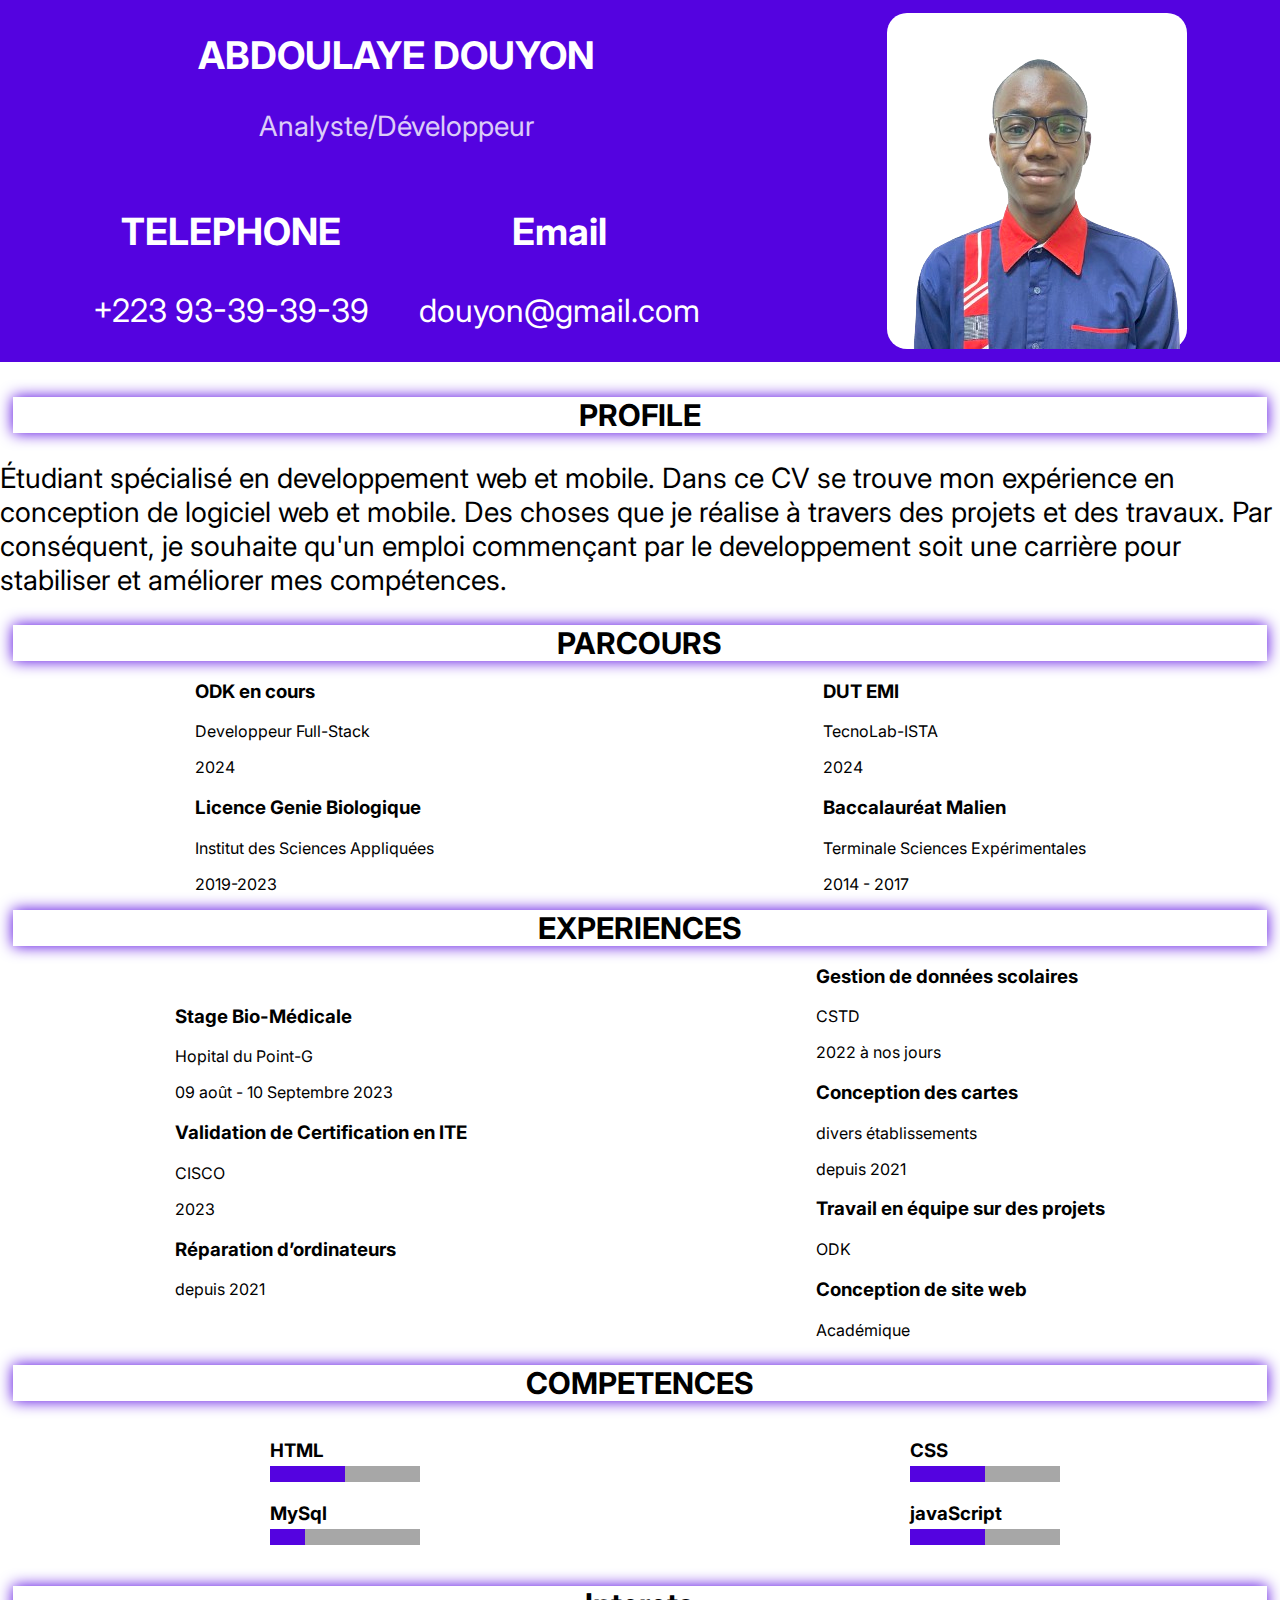
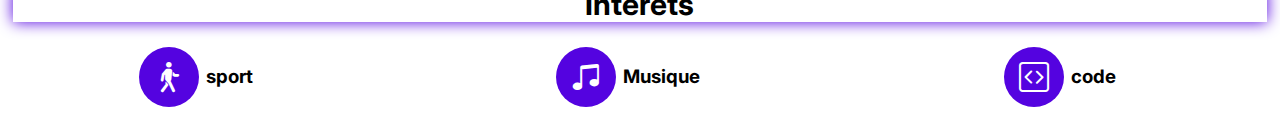
==== veille cv html css/index.html @ 782fa8ad "primo" ====
<!DOCTYPE html>
<html lang="fr">

<head>
    <meta charset="UTF-8">
    <meta name="viewport" content="width=device-width, initial-scale=1.0">
    <title>Mon Cv</title>
    <link rel="stylesheet" href="style.css">
    <link rel="stylesheet" href="https://cdn.jsdelivr.net/npm/bootstrap-icons@1.11.3/font/bootstrap-icons.min.css">
    <link rel="preconnect" href="https://fonts.googleapis.com">
    <link rel="preconnect" href="https://fonts.gstatic.com" crossorigin>
    <link href="https://fonts.googleapis.com/css2?family=Inter:wght@100..900&display=swap" rel="stylesheet">
</head>

<body>
    <header class="profile-section">
        <div class="header-left">
            <div class="nom-container">
                <h2>ABDOULAYE DOUYON</h2>
                <p>Analyste/Développeur</p>
            </div>
            <div class="contact-container">
                <div class="phone">
                    <h3>TELEPHONE</h3>
                    <p>+223 93-39-39-39</p>
                </div>
                <div class="email">
                    <h3>Email</h3>
                    <p>douyon@gmail.com</p>
                </div>
            </div>

        </div>
        <div class="header-right">
            <img src="img/profile.png" alt="Mon profile">
        </div>
    </header>
    <main>
        <section class="presentation-section">
            <h2 class="section-title">PROFILE</h2>
            <p class="about-me">Étudiant spécialisé en developpement web et mobile. Dans ce CV se trouve mon expérience
                en conception de logiciel web et mobile. Des choses que je réalise à travers des projets et des travaux.
                Par conséquent, je souhaite qu'un emploi commençant
                par le developpement soit une carrière pour stabiliser et améliorer mes compétences.
            </p>
        </section>
        <section class="parcours-section">
            <h2 class="section-title">PARCOURS</h2>
            <div class="container">
                <div class="left-element">
                    <div class="section-element">
                        <h3>ODK en cours</h3>
                        <p>Developpeur Full-Stack</p>
                        <p>2024</p>
                    </div>
                    <div class="section-element">
                        <h3>Licence Genie Biologique</h3>
                        <p>Institut des Sciences Appliquées</p>
                        <p>2019-2023</p>
                    </div>
                </div>
                <div class="right-element">
                    <div class="section-element">
                        <h3>DUT EMI</h3>
                        <p>TecnoLab-ISTA</p>
                        <p>2024</p>
                    </div>
                    <div class="section-element">
                        <h3>Baccalauréat Malien</h3>
                        <p>Terminale Sciences Expérimentales</p>
                        <p>2014 - 2017</p>
                    </div>
                </div>
            </div>

        </section>

        <section class="experiences-section">
            <h2 class="section-title">EXPERIENCES</h2>
            <div class="container">
                <div class="left-element">
                    <div class="section-element">
                        <h3>Stage Bio-Médicale</h3>
                        <p>Hopital du Point-G</p>
                        <p>09 août - 10 Septembre 2023</p>
                    </div>
                    <div class="section-element">
                        <h3>Validation de Certification en ITE</h3>
                        <p>CISCO</p>
                        <p>2023</p>
                    </div>
                    <div class="section-element">
                        <h3>Réparation d’ordinateurs</h3>
                        <p>depuis 2021</p>
                    </div>
                </div>
                <div class="right-element">
                    <div class="section-element">
                        <h3>Gestion de données scolaires</h3>
                        <p>CSTD</p>
                        <p>2022 à nos jours</p>
                    </div>
                    <div class="section-element">
                        <h3>Conception des cartes </h3>
                        <p>divers établissements</p>
                        <p>depuis 2021</p>
                    </div>
                    <div class="section-element">
                        <h3>Travail en équipe sur des projets</h3>
                        <p>ODK</p>
                    </div>
                    <div class="section-element">
                        <h3>Conception de site web</h3>
                        <p>Académique</p>
                    </div>
                </div>
            </div>
        </section>

        <section class="competences-section">
            <h2 class="section-title">COMPETENCES</h2>
            <div class="container-cmp">
                <div class="left-element">
                    <div class="competences-element">
                        <h3>HTML</h3>
                        <progress value="50" max="100"></progress>
                    </div>
                    <div class="competences-element">
                        <h3>MySql</h3>
                        <progress value="23" max="100"></progress>
                    </div>
                </div>
                <div class="right-element">
                    <div class="competences-element">
                        <h3>CSS</h3>
                        <progress value="50" max="100"></progress>
                    </div>

                    <div class="competences-element">
                        <h3>javaScript</h3>
                        <progress class="prog-bar" value="50" max="100"></progress>
                    </div>

                </div>
            </div>
        </section>
    </main>
    <footer>
        <h2 class="section-title">Interets</h2>
        <div class="interets-content">
            <div class="interet-elements">
                <i class="bi bi-person-walking"></i>
                <h3>sport</h3>
            </div>
            <div class="interet-elements">
                <i class="bi bi-music-note-beamed"></i>
                <h3>Musique</h3>
            </div>
            <div class="interet-elements">
                <i class="bi bi-code-square"></i>
                <h3>code</h3>
            </div>
        </div>
    </footer>
</body>
</html>
---- veille cv html css/style.css ----
body {
    font-family: 'Inter', sans-serif;
    margin: 0;
    padding: 0;
}

header {
    width: 100%;
    background-color: #5403e0;
    color: white;
    margin-bottom: 35px;
}

.profile-section {
    display: flex;
    justify-content: space-around;
    align-items: center;
}
.container-cmp{
    display: flex;
    justify-content: space-around;
    align-items: center;
}

.nom-container {
    text-align: center;
}

.nom-container h2 {
    font-size: 38px;
}

.nom-container p {
    font-size: 28px;
    opacity: .8;
}

.contact-container {
    display: flex;
    justify-content: space-between;
    text-align: center;
    font-size: 32px;
}

.phone {
    margin-right: 50px;
}

.header-right {
    background-color: #ffffff;
    border-radius: 20px;
    padding: 5px;
    width: 290px;
    height: 326px;
    display: flex;
    justify-content: center;
    align-items: center;
}

.about-me {
    font-size: 28px;
    color: black;
}

.section-title {
    font-size: 30px;
    /* border: 1px solid #000; */
    text-align: center;
    width: 98%;
    margin: 0 auto;
    box-shadow: 0 0 15px .2px #5403e0;

}
.container{
    display: flex;
    justify-content: space-around;
    align-items: center;
    
}
    
    
.parcours-section {
    display: flex;
    flex-direction: column;
    justify-content: space-around;
    /* margin: 0 auto; */
}
 

.competences-section {
    display: flex;
    flex-direction: row;
    justify-content: space-around;
    height: 200px;   
}
.competences-element {
    margin-left: 50px;   
}

.competences-element h3 {
    margin-bottom: 1px;
    
}

.interets-content {
    display: flex;
    justify-content: space-around;
    margin-top: 25px;
    margin-bottom: 15px;
   
}

.interet-elements {
    display: flex;
    margin-right: 25px;
    
}
.competences-section{
    display: flex;
    flex-direction: column;
}
.bi{
    display: flex;
    align-items: center;
    justify-content: center;
    font-size: 30px;
    width: 60px;
    height: 60px;
    background-color: #5403e0;
    color: white;
    border-radius: 100%;
    margin-right: 7px;
}
progress{
    width: 150px;
    background-color: #5403e0;
}
progress::-webkit-progress-bar{
    background-color: rgb(167, 167, 167);
}
progress::-webkit-progress-value{
    background-color: #5403e0;
}
footer{
    margin-top: 30px;
}
@media screen and (max-width: 1024px)  {
    .nom-container {
        text-align: center;
    }
    
    .nom-container h2 {
        font-size: 32px;
    }
    
    .nom-container p {
        font-size: 28px;
        opacity: .8;
    }
    
    .contact-container {
        display: flex;
        justify-content: space-between;
        text-align: center;
        font-size: 18px;
    }
    
    .phone {
        margin-right: 30px;
    }
    .header-right {
        border-radius: 15px;
        padding: 5px;
        width: 165px;
        height: 189px;
    }
    .header-right img{
        width: 195px;
        height: 200px;
    }
    
.about-me {
     font-size: 16px;
    color: black;
}



.competences-element {
    margin-left: 10px;   
}
}

@media screen and (max-width: 750px)  {
 .profile-section{
    display: flex;
    flex-direction: column-reverse;
 }
 .container{
    display: flex;
    flex-direction: column;
    justify-content: space-around;
    align-items: center;
}
.container-cmp{
    display: flex;
    justify-content: space-around;
    align-items: center;
}
    .nom-container {
        text-align: center;
    }
    
    .nom-container h2 {
        font-size: 32px;
    }
    .phone {
        margin-right:0;
    }
    .nom-container p {
        font-size: 28px;
        opacity: .8;
    }
    
    .contact-container {
        display: flex;
        flex-direction: column;
        justify-content: space-between;
        text-align: center;
        font-size: 12px;
    }
  
    .header-right {
      
        width: 150px;
        height: 150px;
        display: flex;
        align-items: center;
        margin-top: 10px;
    }
    .header-right img{
        width: 190px;
        height: 165px;
    }
    
    .competences-section {
        display: flex;
        flex-direction: column;  
    }
    .nom-container p{
        margin-top: -15px;
    }
    .contact-container{
        margin-top: -25px;
        font-size: 20px;
    }
    .email p{
        margin-top: -14px;
    }
    .phone p{
        margin-top: -14px;
    }
    .bi{
        display: flex;
        align-items: center;
        justify-content: center;
        font-size: 20px;
        width: 45px;
        height: 45px;
        background-color: #5403e0;
        color: white;
        border-radius: 100%;
        margin-right: 7px;
    }
    .interets-content {
        display: flex;
        justify-content: space-around;
        align-items: center;
       
    }
    .interet-elements{
        margin: 0 auto;
    }
    .interet-elements h3{
      font-size: 20px;
    margin-top: 10px;
    }
}
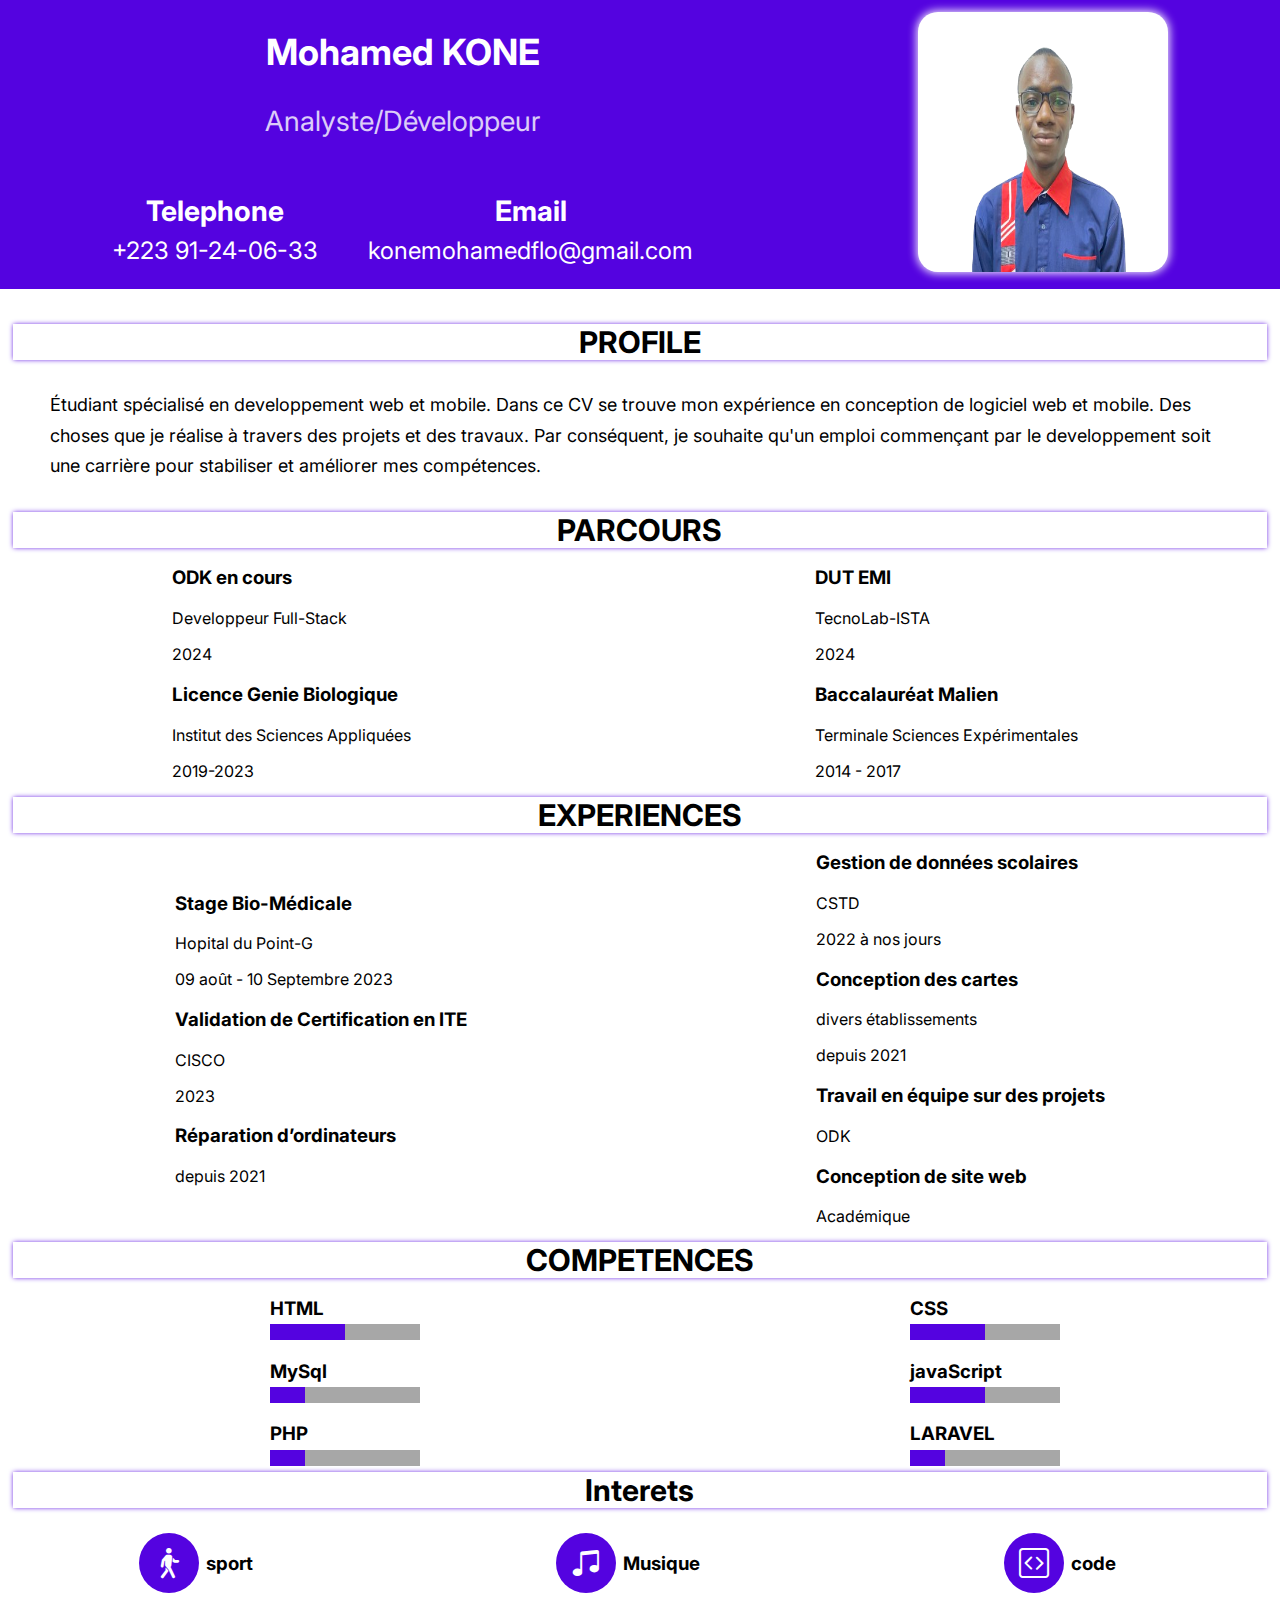
==== commit 3c911395: "Version corrigé" ====
--- a/veille cv html css/index.html
+++ b/veille cv html css/index.html
@@ -9,24 +9,24 @@
     <link rel="stylesheet" href="https://cdn.jsdelivr.net/npm/bootstrap-icons@1.11.3/font/bootstrap-icons.min.css">
     <link rel="preconnect" href="https://fonts.googleapis.com">
     <link rel="preconnect" href="https://fonts.gstatic.com" crossorigin>
-    <link href="https://fonts.googleapis.com/css2?family=Inter:wght@100..900&display=swap" rel="stylesheet">
+    <link href="https://fonts.googleapis.com/css2?family=Inter:wght@100900&display=swap" rel="stylesheet">
 </head>
 
 <body>
     <header class="profile-section">
         <div class="header-left">
             <div class="nom-container">
-                <h2>ABDOULAYE DOUYON</h2>
+                <h2>Mohamed KONE</h2>
                 <p>Analyste/Développeur</p>
             </div>
             <div class="contact-container">
                 <div class="phone">
-                    <h3>TELEPHONE</h3>
-                    <p>+223 93-39-39-39</p>
+                    <h3>Telephone</h3>
+                    <p>+223 91-24-06-33</p>
                 </div>
                 <div class="email">
                     <h3>Email</h3>
-                    <p>douyon@gmail.com</p>
+                    <p>konemohamedflo@gmail.com</p>
                 </div>
             </div>
 
@@ -38,9 +38,7 @@
     <main>
         <section class="presentation-section">
             <h2 class="section-title">PROFILE</h2>
-            <p class="about-me">Étudiant spécialisé en developpement web et mobile. Dans ce CV se trouve mon expérience
-                en conception de logiciel web et mobile. Des choses que je réalise à travers des projets et des travaux.
-                Par conséquent, je souhaite qu'un emploi commençant
+            <p class="about-me">Étudiant spécialisé en developpement web et mobile. Dans ce CV se trouve mon expérience en conception de logiciel web et mobile. Des choses que je réalise à travers des projets et des travaux. Par conséquent, je souhaite qu'un emploi commençant
                 par le developpement soit une carrière pour stabiliser et améliorer mes compétences.
             </p>
         </section>
@@ -129,6 +127,10 @@
                         <h3>MySql</h3>
                         <progress value="23" max="100"></progress>
                     </div>
+                    <div class="competences-element">
+                        <h3>PHP</h3>
+                        <progress value="23" max="100"></progress>
+                    </div>
                 </div>
                 <div class="right-element">
                     <div class="competences-element">
@@ -139,6 +141,10 @@
                     <div class="competences-element">
                         <h3>javaScript</h3>
                         <progress class="prog-bar" value="50" max="100"></progress>
+                    </div>
+                    <div class="competences-element">
+                        <h3>LARAVEL</h3>
+                        <progress value="23" max="100"></progress>
                     </div>
 
                 </div>
@@ -163,4 +169,5 @@
         </div>
     </footer>
 </body>
-</html>
+
+</html>--- a/veille cv html css/style.css
+++ b/veille cv html css/style.css
@@ -1,288 +1,294 @@
-body {
-    font-family: 'Inter', sans-serif;
-    margin: 0;
-    padding: 0;
-}
-
-header {
-    width: 100%;
-    background-color: #5403e0;
-    color: white;
-    margin-bottom: 35px;
-}
-
-.profile-section {
-    display: flex;
-    justify-content: space-around;
-    align-items: center;
-}
-.container-cmp{
-    display: flex;
-    justify-content: space-around;
-    align-items: center;
-}
-
-.nom-container {
-    text-align: center;
-}
-
-.nom-container h2 {
-    font-size: 38px;
-}
-
-.nom-container p {
-    font-size: 28px;
-    opacity: .8;
-}
-
-.contact-container {
-    display: flex;
-    justify-content: space-between;
-    text-align: center;
-    font-size: 32px;
-}
-
-.phone {
-    margin-right: 50px;
-}
-
-.header-right {
-    background-color: #ffffff;
-    border-radius: 20px;
-    padding: 5px;
-    width: 290px;
-    height: 326px;
-    display: flex;
-    justify-content: center;
-    align-items: center;
-}
-
-.about-me {
-    font-size: 28px;
-    color: black;
-}
-
-.section-title {
-    font-size: 30px;
-    /* border: 1px solid #000; */
-    text-align: center;
-    width: 98%;
-    margin: 0 auto;
-    box-shadow: 0 0 15px .2px #5403e0;
-
-}
-.container{
-    display: flex;
-    justify-content: space-around;
-    align-items: center;
-    
-}
-    
-    
-.parcours-section {
-    display: flex;
-    flex-direction: column;
-    justify-content: space-around;
-    /* margin: 0 auto; */
-}
- 
-
-.competences-section {
-    display: flex;
-    flex-direction: row;
-    justify-content: space-around;
-    height: 200px;   
-}
-.competences-element {
-    margin-left: 50px;   
-}
-
-.competences-element h3 {
-    margin-bottom: 1px;
-    
-}
-
-.interets-content {
-    display: flex;
-    justify-content: space-around;
-    margin-top: 25px;
-    margin-bottom: 15px;
-   
-}
-
-.interet-elements {
-    display: flex;
-    margin-right: 25px;
-    
-}
-.competences-section{
-    display: flex;
-    flex-direction: column;
-}
-.bi{
-    display: flex;
-    align-items: center;
-    justify-content: center;
-    font-size: 30px;
-    width: 60px;
-    height: 60px;
-    background-color: #5403e0;
-    color: white;
-    border-radius: 100%;
-    margin-right: 7px;
-}
-progress{
-    width: 150px;
-    background-color: #5403e0;
-}
-progress::-webkit-progress-bar{
-    background-color: rgb(167, 167, 167);
-}
-progress::-webkit-progress-value{
-    background-color: #5403e0;
-}
-footer{
-    margin-top: 30px;
-}
-@media screen and (max-width: 1024px)  {
-    .nom-container {
-        text-align: center;
-    }
-    
-    .nom-container h2 {
-        font-size: 32px;
-    }
-    
-    .nom-container p {
-        font-size: 28px;
-        opacity: .8;
-    }
-    
-    .contact-container {
-        display: flex;
-        justify-content: space-between;
-        text-align: center;
-        font-size: 18px;
-    }
-    
-    .phone {
-        margin-right: 30px;
-    }
-    .header-right {
-        border-radius: 15px;
-        padding: 5px;
-        width: 165px;
-        height: 189px;
-    }
-    .header-right img{
-        width: 195px;
-        height: 200px;
-    }
-    
-.about-me {
-     font-size: 16px;
-    color: black;
-}
-
-
-
-.competences-element {
-    margin-left: 10px;   
-}
-}
-
-@media screen and (max-width: 750px)  {
- .profile-section{
-    display: flex;
-    flex-direction: column-reverse;
- }
- .container{
-    display: flex;
-    flex-direction: column;
-    justify-content: space-around;
-    align-items: center;
-}
-.container-cmp{
-    display: flex;
-    justify-content: space-around;
-    align-items: center;
-}
-    .nom-container {
-        text-align: center;
-    }
-    
-    .nom-container h2 {
-        font-size: 32px;
-    }
-    .phone {
-        margin-right:0;
-    }
-    .nom-container p {
-        font-size: 28px;
-        opacity: .8;
-    }
-    
-    .contact-container {
-        display: flex;
-        flex-direction: column;
-        justify-content: space-between;
-        text-align: center;
-        font-size: 12px;
-    }
-  
-    .header-right {
-      
-        width: 150px;
-        height: 150px;
-        display: flex;
-        align-items: center;
-        margin-top: 10px;
-    }
-    .header-right img{
-        width: 190px;
-        height: 165px;
-    }
-    
-    .competences-section {
-        display: flex;
-        flex-direction: column;  
-    }
-    .nom-container p{
-        margin-top: -15px;
-    }
-    .contact-container{
-        margin-top: -25px;
-        font-size: 20px;
-    }
-    .email p{
-        margin-top: -14px;
-    }
-    .phone p{
-        margin-top: -14px;
-    }
-    .bi{
-        display: flex;
-        align-items: center;
-        justify-content: center;
-        font-size: 20px;
-        width: 45px;
-        height: 45px;
-        background-color: #5403e0;
-        color: white;
-        border-radius: 100%;
-        margin-right: 7px;
-    }
-    .interets-content {
-        display: flex;
-        justify-content: space-around;
-        align-items: center;
-       
-    }
-    .interet-elements{
-        margin: 0 auto;
-    }
-    .interet-elements h3{
-      font-size: 20px;
-    margin-top: 10px;
-    }
-}+        body {
+            font-family: 'Inter', sans-serif;
+            margin: 0;
+            padding: 0;
+            --couleur-principale: #5403e0;
+            --taille-titre: 36px;
+            /* #5403e0 */
+        }
+        
+        header {
+            width: 100%;
+            background-color: var(--couleur-principale);
+            color: white;
+            margin-bottom: 35px;
+        }
+        
+        .phone {
+            margin-right: 50px;
+        }
+        
+        .email,
+        .phone {
+            font-size: 24px;
+        }
+        
+        .email p {
+            margin-top: -20px;
+        }
+        
+        .phone p {
+            margin-top: -20px;
+        }
+        
+        .profile-section {
+            display: flex;
+            justify-content: space-around;
+            align-items: center;
+        }
+        
+        .container {
+            display: flex;
+            justify-content: space-around;
+            align-items: center;
+        }
+        
+        .parcours-section .left-element {
+            margin-left: -30px;
+        }
+        
+        .container-cmp {
+            display: flex;
+            justify-content: space-around;
+            align-items: center;
+        }
+        
+        .nom-container {
+            text-align: center;
+        }
+        
+        .nom-container h2 {
+            font-size: var(--taille-titre);
+        }
+        
+        .nom-container p {
+            font-size: 28px;
+            opacity: .8;
+        }
+        
+        .contact-container {
+            display: flex;
+            justify-content: space-between;
+            text-align: center;
+            font-size: var(--taille-titre);
+        }
+        
+        .header-right img {
+            border-radius: 20px;
+            background-color: #ffffff;
+            width: 250px;
+            height: 260px;
+            box-shadow: 0 0 10px .2px hsl(0, 0%, 100%);
+        }
+        
+        .about-me {
+            padding: 30px 50px;
+            color: black;
+            margin: 0 auto;
+            font-size: 18px;
+            line-height: 1.7;
+        }
+        
+        .section-title {
+            font-size: 30px;
+            text-align: center;
+            width: 98%;
+            margin: 0 auto;
+            box-shadow: 0 0 5px .2px var(--couleur-principale);
+        }
+        
+        .parcours-section {
+            display: flex;
+            flex-direction: column;
+            justify-content: space-around;
+        }
+        
+        .experiences-section {
+            display: flex;
+            flex-direction: column;
+            justify-content: space-around;
+        }
+        
+        .competences-section {
+            display: flex;
+            flex-direction: row;
+            justify-content: space-around;
+            height: 200px;
+        }
+        
+        .competences-element {
+            margin-left: 50px;
+        }
+        
+        .competences-element h3 {
+            margin-bottom: 1px;
+        }
+        
+        .interets-content {
+            display: flex;
+            justify-content: space-around;
+            margin-top: 25px;
+            margin-bottom: 15px;
+        }
+        
+        .interet-elements {
+            display: flex;
+            margin-right: 25px;
+        }
+        
+        .competences-section {
+            display: flex;
+            flex-direction: column;
+        }
+        
+        .bi {
+            display: flex;
+            align-items: center;
+            justify-content: center;
+            font-size: 30px;
+            width: 60px;
+            height: 60px;
+            background-color: var(--couleur-principale);
+            color: white;
+            border-radius: 100%;
+            margin-right: 7px;
+        }
+        
+        progress {
+            width: 150px;
+            background-color: var(--couleur-principale);
+        }
+        
+        progress::-webkit-progress-bar {
+            background-color: rgb(167, 167, 167);
+        }
+        
+        progress::-webkit-progress-value {
+            background-color: var(--couleur-principale);
+        }
+        
+        footer {
+            margin-top: 30px;
+        }
+        
+        @media screen and (max-width: 1024px) {
+            .nom-container {
+                text-align: center;
+            }
+            .nom-container h2 {
+                font-size: var(--taille-titre);
+            }
+            .nom-container p {
+                font-size: 28px;
+                opacity: .8;
+            }
+            .contact-container {
+                display: flex;
+                justify-content: space-between;
+                text-align: center;
+                font-size: 18px;
+            }
+            .phone {
+                margin-right: 30px;
+            }
+            .header-right img {
+                width: 250px;
+                height: 240px;
+            }
+            .about-me {
+                font-size: 16px;
+                color: black;
+            }
+            .competences-element {
+                margin-left: 10px;
+            }
+        }
+        
+        @media screen and (max-width: 820px) {
+            header {
+                border-radius: 0 0 35px 35px;
+            }
+            .profile-section {
+                display: flex;
+                flex-direction: column-reverse;
+            }
+            .parcours-section .container {
+                margin-left: -40px;
+            }
+            .container {
+                display: flex;
+                flex-direction: column;
+                justify-content: space-around;
+                align-items: center;
+            }
+            .container-cmp {
+                display: flex;
+                justify-content: space-around;
+                align-items: center;
+            }
+            .nom-container {
+                text-align: center;
+            }
+            .nom-container h2 {
+                font-size: var(--taille-titre);
+            }
+            .phone {
+                margin-right: 0;
+            }
+            .nom-container p {
+                font-size: 28px;
+                opacity: .8;
+            }
+            .contact-container {
+                display: flex;
+                flex-direction: column;
+                justify-content: space-between;
+                text-align: center;
+                font-size: 12px;
+            }
+            .header-right img {
+                margin-top: 20px;
+                height: 230px;
+            }
+            .competences-section {
+                display: flex;
+                flex-direction: column;
+            }
+            .nom-container p {
+                margin-top: -15px;
+            }
+            .contact-container {
+                margin-top: -25px;
+                font-size: 20px;
+            }
+            .email p {
+                margin-top: -20px;
+            }
+            .phone p {
+                margin-top: -14px;
+            }
+            .bi {
+                display: flex;
+                align-items: center;
+                justify-content: center;
+                font-size: 20px;
+                width: 45px;
+                height: 45px;
+                background-color: var(--couleur-principale);
+                color: white;
+                border-radius: 100%;
+                margin-right: 7px;
+            }
+            .interets-content {
+                display: flex;
+                justify-content: space-around;
+                align-items: center;
+            }
+            .interet-elements {
+                margin: 0 auto;
+            }
+            .interet-elements h3 {
+                font-size: 20px;
+                margin-top: 10px;
+            }
+        }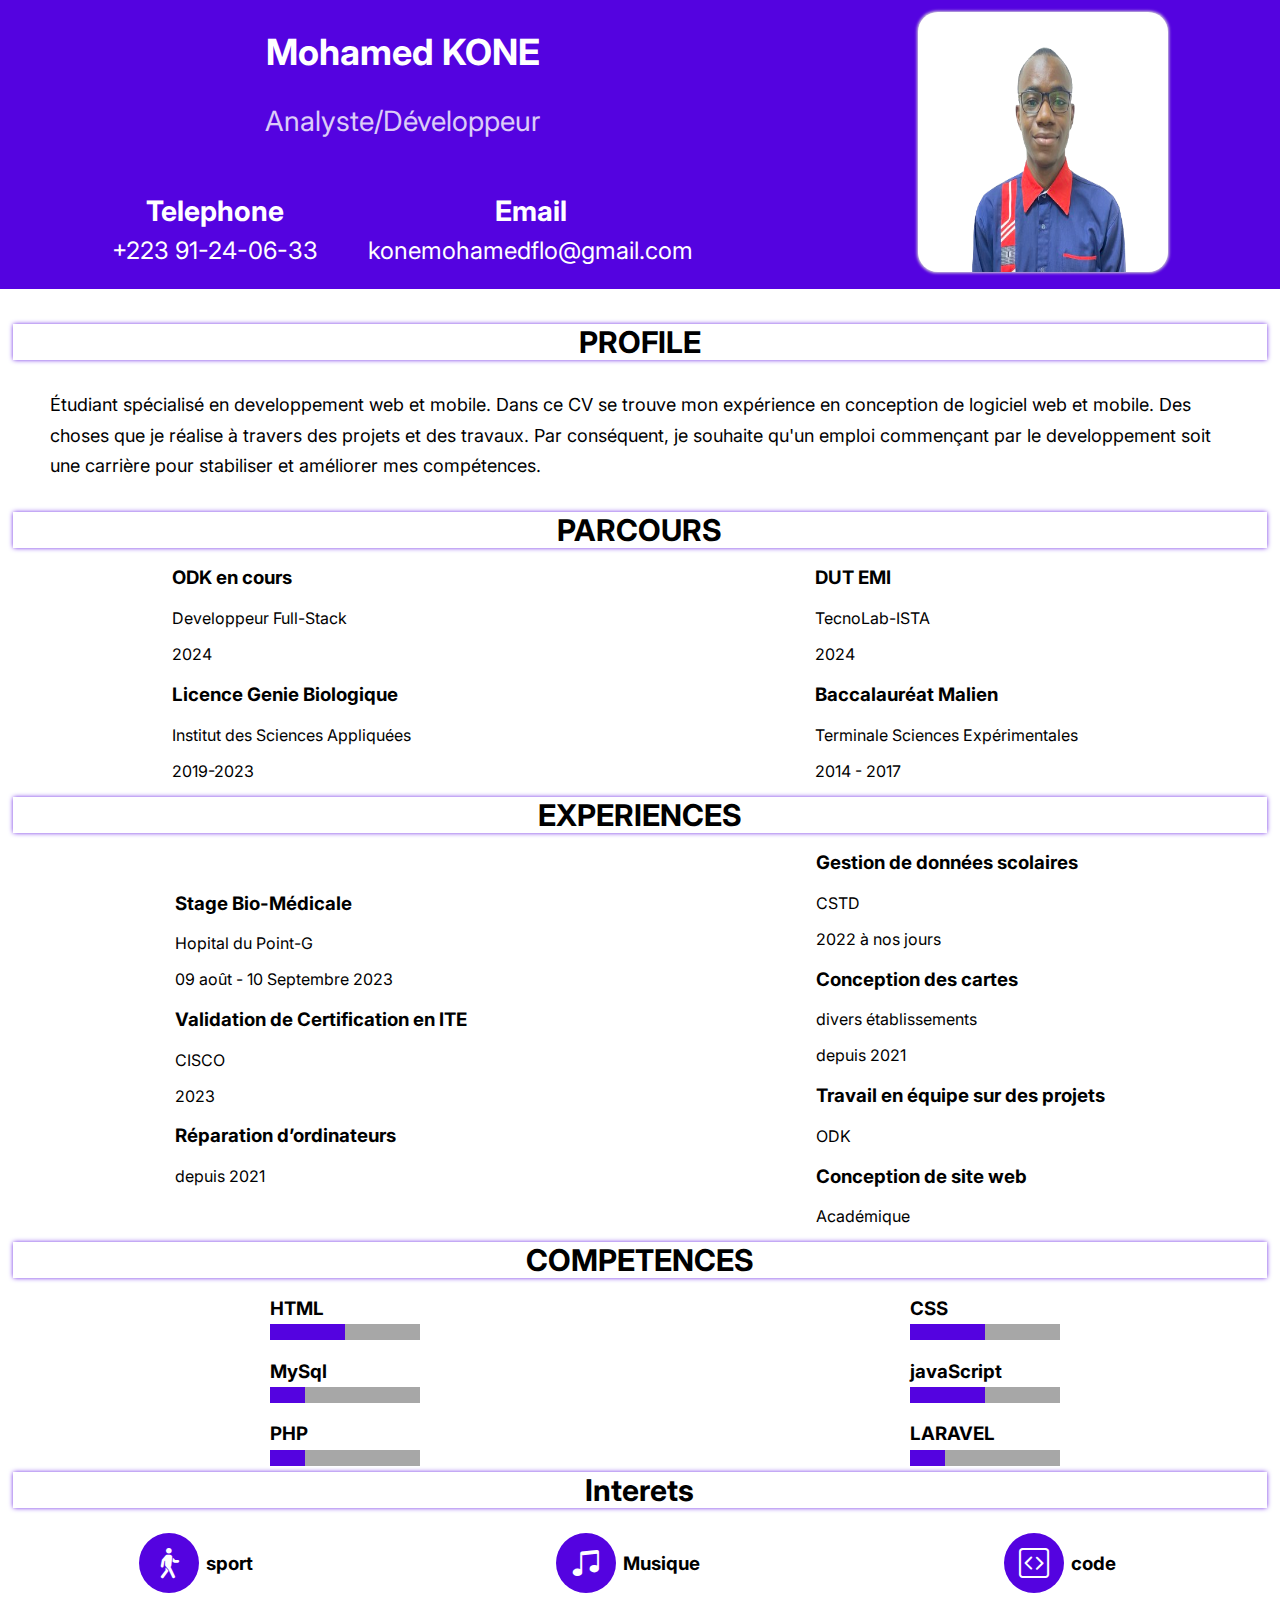
==== commit 1a94d101: "Version corrigée" ====
--- a/veille cv html css/index.html
+++ b/veille cv html css/index.html
@@ -9,7 +9,7 @@
     <link rel="stylesheet" href="https://cdn.jsdelivr.net/npm/bootstrap-icons@1.11.3/font/bootstrap-icons.min.css">
     <link rel="preconnect" href="https://fonts.googleapis.com">
     <link rel="preconnect" href="https://fonts.gstatic.com" crossorigin>
-    <link href="https://fonts.googleapis.com/css2?family=Inter:wght@100900&display=swap" rel="stylesheet">
+    <link href="https://fonts.googleapis.com/css2?family=Inter:wght@100..900&display=swap" rel="stylesheet">
 </head>
 
 <body>
--- a/veille cv html css/style.css
+++ b/veille cv html css/style.css
@@ -78,7 +78,7 @@
             background-color: #ffffff;
             width: 250px;
             height: 260px;
-            box-shadow: 0 0 10px .2px hsl(0, 0%, 100%);
+            box-shadow: 0 0 3px .1px hsl(0, 0%, 84%);
         }
         
         .about-me {
